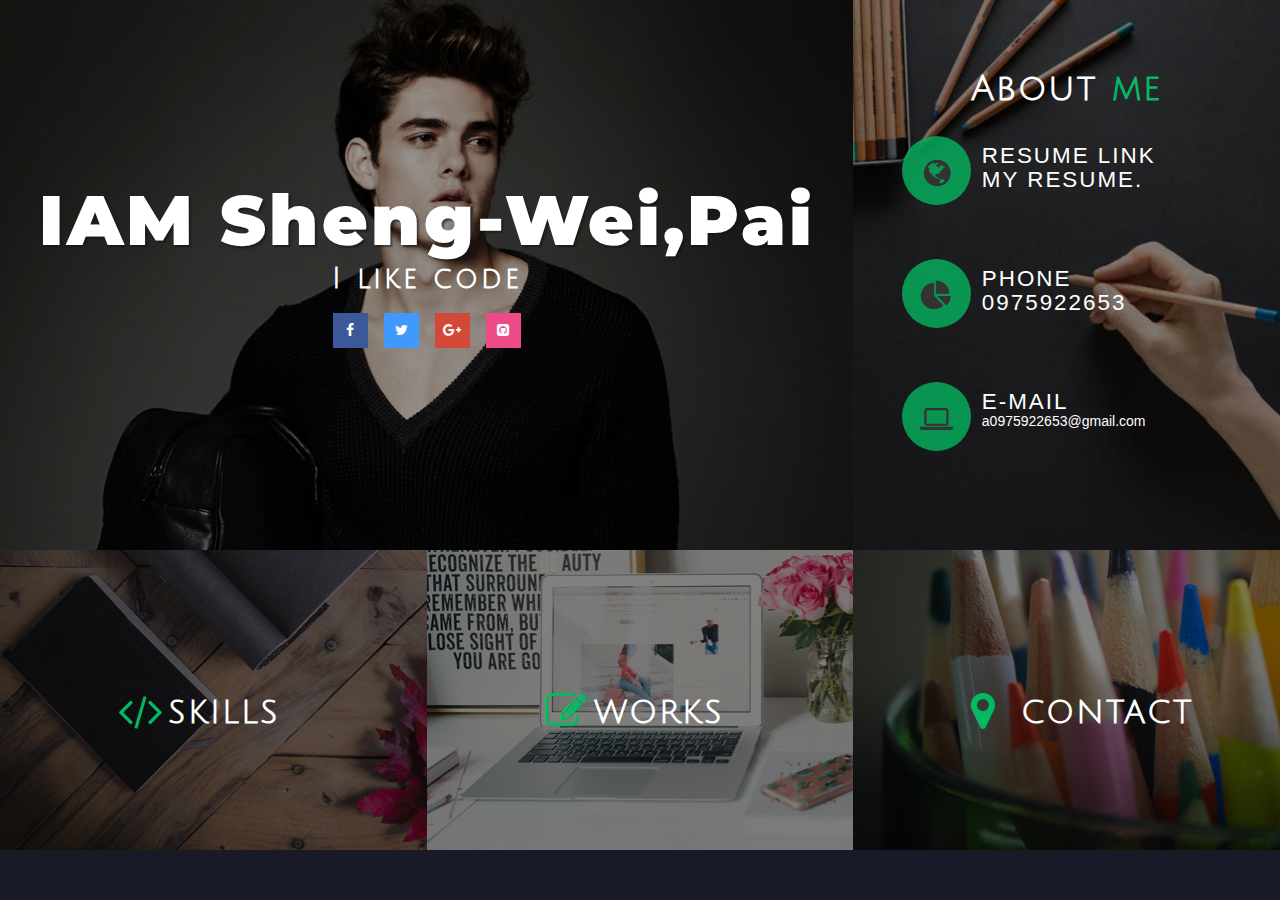
==== index.html @ 09db3a6c "更新作品" ====
<!--
Author: W3layouts
Author URL: http://w3layouts.com
License: Creative Commons Attribution 3.0 Unported
License URL: http://creativecommons.org/licenses/by/3.0/
-->
<!DOCTYPE html>
<html lang="en">
<head>
<title>Connect CV a Personal Category Bootstrap Responsive website Template | Home :: w3layouts</title>
<meta name="viewport" content="width=device-width, initial-scale=1">
<meta http-equiv="Content-Type" content="text/html; charset=utf-8" />
<meta name="keywords" content="Connect CV Responsive web template, Bootstrap Web Templates, Flat Web Templates, Android Compatible web template, 
	SmartPhone Compatible web template, free WebDesigns for Nokia, Samsung, LG, Sony Ericsson, Motorola web design" />
<script type="application/x-javascript"> addEventListener("load", function() { setTimeout(hideURLbar, 0); }, false); function hideURLbar(){ window.scrollTo(0,1); } </script>
<!-- Custom Theme files -->
<link href="css/bootstrap.css" type="text/css" rel="stylesheet" media="all">
<link href="css/style.css" type="text/css" rel="stylesheet" media="all">   
<link href="css/font-awesome.css" rel="stylesheet">		<!-- font-awesome icons -->   
<link href="css/popup-box.css" rel="stylesheet" type="text/css" media="all" />

<!-- //Custom Theme files --> 
<!-- js -->
<script src="js/jquery-2.2.3.min.js"></script>  
<!-- //js -->
<!-- web-fonts -->   
<link href="//fonts.googleapis.com/css?family=Montserrat:100,100i,200,200i,300,300i,400,400i,500,500i,600,600i,700,700i,800,800i,900,900i" rel="stylesheet">
<link href="//fonts.googleapis.com/css?family=Julius+Sans+One&amp;subset=latin-ext" rel="stylesheet">
<link href='//fonts.googleapis.com/css?family=Roboto:400,100,100italic,300,300italic,400italic,500,500italic,700,700italic,900,900italic' rel='stylesheet' type='text/css'>
<!-- //web-fonts -->
</head>
<body>
		
		<div class="w3-banner">
		
			<div class="w3-banner-grid1">
				<div class="col-md-8 w3-banner-left">
				<div class="w3-banner-left_txt">
					<h3>IAM Sheng-Wei,Pai</h3>
					<p>I like code</p>
		         </div>
				 <div class="social-wthree-icons bnragile-icons">
					<ul>
						<li><a href="#" class="fa fa-facebook icon icon-border facebook"> </a></li>
						<li><a href="#" class="fa fa-twitter icon icon-border twitter"> </a></li>
						<li><a href="https://www.google.com.tw/" class="fa fa-google-plus icon icon-border googleplus"> </a></li>
						<li><a href="https://github.com/PAISHENGWEI" class="fa fa-github-square icon icon-border github"> </a></li> 
					</ul>
					<div class="clearfix"> </div>
				</div>
				</div>
				<div class="col-md-4 w3-banner-right">
					<div class="w3-heading-all">
						<h3>About <span>me</span></h3>
					</div>
				<div class=" w3ls-agile-left">
					<div class="w3ls-agile-left-info">
						<div class="wel-left animated wow fadeInLeft" data-wow-delay=".5s">
							<div class="icon-w3l">
								<i class="hovicon effect-2 sub-a"><span class="fa fa-globe" aria-hidden="true"></span></i>
							</div>
							<div class="text-w3l">
								<h4>Resume link</h4>
								<a href="https://www.cakeresume.com/s--IVlyxkYfti07sLahHsf94w--/a0975922653"><h4>My Resume.</h4></a>
							</div>
							<div class="clearfix"> </div>
						</div>
					</div>
					<div class="w3ls-agile-left-info">
						<div class="wel-left animated wow fadeInLeft" data-wow-delay=".5s">
							<div class="icon-w3l">
								<i class="hovicon effect-2 sub-a"><span class="fa fa-pie-chart" aria-hidden="true"></span></i>
							</div>							
							<div class="text-w3l">
								<h4>Phone</h4>
								<h4>0975922653</h4>
							</div>
							<div class="clearfix"> </div>
						</div>
					</div>
					<div class="w3ls-agile-left-info">
						<div class="wel-left animated wow fadeInLeft" data-wow-delay=".5s">
							<div class="icon-w3l">
								<i class="hovicon effect-2 sub-a"><span class="fa fa-laptop" aria-hidden="true"></span></i>
							</div>
							<div class="text-w3l">
								<h4>E-mail</h4>
								<h5>a0975922653@gmail.com</h5>
							</div>
							<div class="clearfix"> </div>
						</div>
					</div>
					
				</div>
		
				</div>
				<div class="clearfix"></div>
		
			</div>
			<div class="w3-banner-grid2">
				<div class="col-md-4 w3-banner_bottom1">
				      <div class="w3-banner_bottom_txt">
				   <div class="w3-banner-bot_icon_icon">
				         <i class="fa fa-code" aria-hidden="true"></i>
				    </div>
				     <div class="w3-banner-bot_icon_txt">
				       <a class="book popup-with-zoom-anim button-isi zoomIn animated" data-wow-delay=".5s" href="#small-dialog">SKILLS</a>
		            </div>
				 </div>
				 <div class="clearfix"></div>
				  
				</div>
				<div class="col-md-4 w3-banner_bottom2">
				  <div class="w3-banner_bottom_txt">
					<div class="w3-banner-bot_icon_icon">
				        <i class="fa fa-pencil-square-o" aria-hidden="true"></i>
				    </div>
				   <div class="w3-banner-bot_icon_txt">
				        <a class="book popup-with-zoom-anim button-isi zoomIn animated" data-wow-delay=".5s" href="#small-dialog1">WORKS</a>
		         </div>
				 <div class="clearfix"></div>
				  </div>
		
				</div>
				<div class="col-md-4 w3-banner_bottom3">
				  <div class="w3-banner_bottom_txt">
				 <div class="w3-banner-bot_icon_icon">
				         <i class="fa fa-map-marker" aria-hidden="true"></i>
				    </div>
				   <div class="w3-banner-bot_icon_txt">
				       <a class="book popup-with-zoom-anim button-isi zoomIn animated" data-wow-delay=".5s" href="#small-dialog2">CONTACT</a>
		         </div>
				 <div class="clearfix"></div>
		          </div>
				</div>
			</div>
			
		</div>
		
		<div class="pop-up"> 
				<div id="small-dialog" class="mfp-hide book-form">
				<!-- skills -->
	<div class="skills">
			<div class="w3_head_pop skills_span">
				<h3 class="skills_w3"> MY <span>SKILLS</span> </h3>
			</div>
			<div class="w3layouts_skills_grids">
				<div class="col-md-3 w3ls_about_guage">
					<canvas id="gauge1" width="200" height="100"></canvas>
					<h4>java script</h4>
				</div>
				<div class="col-md-3 w3ls_about_guage">
					<canvas id="gauge2" width="200" height="100"></canvas>
					<h4>jquery</h4>
				</div>
				<div class="col-md-3 w3ls_about_guage">
					<canvas id="gauge3" width="200" height="100"></canvas>
					<h4>C#</h4>
				</div>
				<div class="col-md-3 w3ls_about_guage">
					<canvas id="gauge4" width="200" height="100"></canvas>
					<h4>MVC</h4>
				</div>
				<div class="clearfix"> </div>
			</div>
	</div>
<!-- //skills -->
<!--extra skills -->
	<div class="skills-agileinfo" id="skills1">
		<div class=" bar-grids  w3-agile">
			<div class="w3_head_pop">
				<h3>EXTRA <span>SKILLS</span></h3>
			</div>
			<div class="wthree_skills">
				<h6>Cooking<span> 85% </span></h6>
				<div class="progress">
					<div class="progress-bar progress-bar-striped active" style="width: 95%">
					</div>
				</div>
				<h6>Volleyball<span> 90% </span></h6>
				<div class="progress">
					<div class="progress-bar progress-bar-striped active" style="width: 85%">
					</div>
				</div>
				<h6>Singing<span>80% </span></h6>
				<div class="progress">
					<div class="progress-bar progress-bar-striped active" style="width: 90%">
					</div>
				</div>
				<h6>Study<span>86% </span></h6>
				<div class="progress prgs-w3agile-last">
					<div class="progress-bar progress-bar-striped active" style="width: 86%">
					</div>
				</div>
			</div>
		</div>
	</div>
	<!-- //extra skills -->	
				</div>
			</div>	
			<div class="pop-up"> 
				<div id="small-dialog1" class="mfp-hide book-form">
				<!-- gallery -->
	<div class="gallery" id="gallery">
		<div class="w3_head_pop">
			<h3>MY  <span>PROJECTS  </span></h3>
			</div>
			<div class="w3layouts_gallery_grids">	
				<div class="col-md-3 w3layouts_gallery_grid">
					<img src="https://github.com/PAISHENGWEI/N-Collection/blob/master/images/Trello.png?raw=true" alt="gallery">
					<a href="#" data-toggle="modal" data-target="#myModal">projects</a>

				</div>
				<div class="col-md-3 w3layouts_gallery_grid">
					<img src="images/shopee.png" alt="gallery">
					<a href="#" data-toggle="modal" data-target="#myModal1">projects</a>
				</div>
				<!-- <div class="col-md-3 w3layouts_gallery_grid">
					<img src="images/溫度轉換.png" alt="gallery">
					<a href="#" data-toggle="modal" data-target="#myModal2">projects</a>
				</div> -->
				<div class="col-md-3 w3layouts_gallery_grid">
					<img src="images/猜數字.png" alt="gallery">
					<a href="#" data-toggle="modal" data-target="#myModal3">projects</a>
				</div>
				<div class="col-md-3 w3layouts_gallery_grid">
					<img src="images/生命靈數.png" alt="gallery">
					<a href="#" data-toggle="modal" data-target="#myModal4">projects</a>
				</div>
				<div class="col-md-3 w3layouts_gallery_grid">
					<img src="images/肉球新聞網.png" alt="gallery">
					<a href="#" data-toggle="modal" data-target="#myModal5">projects</a>
				</div>
				<!-- <div class="col-md-3 w3layouts_gallery_grid">
					<img src="images/預估交通費用.png" alt="gallery">
					<a href="#" data-toggle="modal" data-target="#myModal6">projects</a>
				</div> -->
				<div class="col-md-3 w3layouts_gallery_grid">
					<img src="images/ActingCalendar.png" alt="gallery">
					<a href="#" data-toggle="modal" data-target="#myModal7">projects</a>
				</div>

				
				<!-- <div class="col-md-3 w3layouts_gallery_grid">
						<img src="images/肉球新聞網.png" alt="gallery">
						<a href="#" data-toggle="modal" data-target="#myModal5">projects</a>
					</div>
					<div class="col-md-3 w3layouts_gallery_grid">
						<img src="images/預估交通費用.png" alt="gallery">
						<a href="#" data-toggle="modal" data-target="#myModal6">projects</a>
					</div>
					<div class="col-md-3 w3layouts_gallery_grid">
						<img src="images/ActingCalendar.png" alt="gallery">
						<a href="#" data-toggle="modal" data-target="#myModal7">projects</a>
					</div> -->






				<div class="clearfix"> </div>

			</div>
</div>
		</div>
</div>
<!-- //gallery -->
<!-- contact -->
<div class="pop-up"> 
				<div id="small-dialog2" class="mfp-hide book-form">
<div class="contact" id="contact">
	<div class="container">
		<div class="w3_head_pop contact_head">
			<h3>CONTACT</h3>
			</div>
		<form action="#" method="post" name="sentMessage" id="contactForm">
            <div class="col-lg-4 col-md-4 col-sm-4 contact-w3-grid" data-aos="zoom-in">    
				<div class="control-group form-group">
                    <div class="controls">
                        <label>Full Name:</label>
                        <input type="text" class="form-control" id="name" required data-validation-required-message="Please enter your name.">
                        <p class="help-block"></p>
                    </div>
				</div>
			</div>
			<div class="col-lg-4 col-md-4 col-sm-4 contact-w3-grid " data-aos="zoom-in">	
                <div class="control-group form-group">
					<div class="controls">
                        <label>Phone Number:</label>
						<input type="tel" class="form-control" id="phone" required data-validation-required-message="Please enter your phone number.">
                    </div>
                </div>
			</div>
			<div class="col-lg-4 col-md-4 col-sm-4 contact-w3-grid" data-aos="zoom-in">			
                <div class="control-group form-group">
                    <div class="controls">
                        <label>Email Address:</label>
                        <input type="email" class="form-control" id="email" required data-validation-required-message="Please enter your email address.">
                    </div>
                </div>
			</div>
			<div class="clearfix"></div>
			<div class="col-lg-12 contact-w3-grid1" data-aos="zoom-in">	
                <div class="control-group form-group">
                    <div class="controls">
                        <label>Message:</label>
                        <textarea rows="10" cols="100" class="form-control" id="message" required data-validation-required-message="Please enter your message" maxlength="999" style="resize:none"></textarea>
					</div>
                </div>
                <div id="success"></div>
                <!-- For success/fail messages -->
			</div>
			<div class="col-lg-12 contact-w3-grid1" data-aos="zoom-in">	
                <button type="submit" class="btn btn-primary">Send Message</button>
            </div>
			<div class="clearfix"></div>	
		</form>	

	</div>
</div>
<!-- map -->
<div class="map">
		<iframe src="https://www.google.com/maps/embed?pb=!1m18!1m12!1m3!1d824358.4224041457!2d127.48695322504157!3d36.18723152679721!2m3!1f0!2f0!3f0!3m2!1i1024!2i768!4f13.1!3m3!1m2!1s0x356455ebcb11ba9b%3A0x91249b00ba88db4b!2sSouth+Korea!5e0!3m2!1sen!2sin!4v1491820073779"></iframe></div>
<!-- //map -->

<!-- footer -->
<footer>
	<div class="agileinfo-footer">
		<div class="container">
			<div class="navbar-header navbar-left footer-logo">
				<h2><a href="index.html">HIRE<span>ME</span></a></h2>
			</div>
			<p class="footer-w3l-te">Lorem ipsum dolor sit amet, Excepteur sint occaecat cupidatat non consectetur adipiscing elit.</p>
			<div class="social-wthree-icons bnragile-icons">
					<ul>
						<li><a href="#" class="fa fa-facebook icon icon-border facebook"> </a></li>
						<li><a href="#" class="fa fa-twitter icon icon-border twitter"> </a></li>
						<li><a href="#" class="fa fa-google-plus icon icon-border googleplus"> </a></li>
						<li><a href="#" class="fa fa-dribbble icon icon-border dribbble"> </a></li> 
					</ul>
					<div class="clearfix"> </div>
				</div>

			<div class="agileits-footer-top">
				<ul class="w3_address">
			<li><i class="fa fa-map-marker" aria-hidden="true"></i><span>Melbourne St, QLD 4101, Australia.</span></li>
			<li><i class="fa fa-volume-control-phone" aria-hidden="true"></i><span>+1234 567 567<br>+1567 567 234</span></li>
			<li><i class="fa fa-envelope-o" aria-hidden="true"></i><span><a href="mailto:info@example.com">info@example1.com</a><br><a href="mailto:info@example.com">info@example2.com</a></span></li>
			<li><i class="fa fa-comments-o" aria-hidden="true"></i><span><a href="#contact">Contact </a></span></li>
		</ul>
			<div class="clearfix"></div>

			</div>
		</div>
		<div class="agileits-footer-bottom">
			<div class="container">
				<p class="footer-class">&copy; 2018 Connect CV. All Rights Reserved | Design by  <a href="http://w3layouts.com/" target="_blank">W3layouts</a> </p>
			</div>
		</div>
	</div>
</footer>
<!-- //footer -->
	
</div>
</div>
      
<!--popup-js-->
<!-- modal -->
	<div class="modal about-modal fade" id="myModal" tabindex="-1" role="dialog">
		<div class="modal-dialog" role="document">
			<div class="modal-content">
				<div class="modal-header"> 
					<button type="button" class="close" data-dismiss="modal" aria-label="Close"><span aria-hidden="true">&times;</span></button>						
					<h4 class="modal-title">My<span>projects</span></h4>
				</div> 
				<div class="modal-body">
					<div class="agileits-w3layouts-info">
						<img src="https://github.com/PAISHENGWEI/N-Collection/blob/master/images/Trello.png?raw=true" alt="" />
						<h4>刻一個Trello卡片，使用BootStrap互動性視窗練習前端網頁排版</h4>
						<a href="https://newcollection.azurewebsites.net/Trello/Trello.html" target="_blank">作品連結</a>
					</div>
				</div>
			</div>
		</div>
	</div>
	<!-- //modal -->
<!-- modal -->
	<div class="modal about-modal fade" id="myModal1" tabindex="-1" role="dialog">
		<div class="modal-dialog" role="document">
			<div class="modal-content">
				<div class="modal-header"> 
					<button type="button" class="close" data-dismiss="modal" aria-label="Close"><span aria-hidden="true">&times;</span></button>						
					<h4 class="modal-title">My<span>projects</span></h4>
				</div> 
				<div class="modal-body">
					<div class="agileits-w3layouts-info">
						<img src="images/shopee.png" alt="" />
						<h4>利用Shopee首頁練習前端的刻板技巧，使用的技術html、Css、BootStrap。</h4>
						<a href="https://github-connection.azurewebsites.net/" target="_blank">作品連結</a>
					</div>
				</div>
			</div>
		</div>
	</div>
	<!-- //modal -->
	<!-- modal -->
	<!-- <div class="modal about-modal fade" id="myModal2" tabindex="-1" role="dialog">
		<div class="modal-dialog" role="document">
			<div class="modal-content">
				<div class="modal-header"> 
					<button type="button" class="close" data-dismiss="modal" aria-label="Close"><span aria-hidden="true">&times;</span></button>						
					<h4 class="modal-title">My<span>projects</span></h4>
				</div> 
				<div class="modal-body">
					<div class="agileits-w3layouts-info">
						<img src="images/溫度轉換.png" alt="" />
						<p>Duis venenatis, turpis eu bibendum porttitor, sapien quam ultricies tellus, ac rhoncus risus odio eget nunc. Pellentesque ac fermentum diam. Integer eu facilisis nunc, a iaculis felis. Pellentesque pellentesque tempor enim, in dapibus turpis porttitor quis. Suspendisse ultrices hendrerit massa. Nam id metus id tellus ultrices ullamcorper.  Cras tempor massa luctus, varius lacus sit amet, blandit lorem. Duis auctor in tortor sed tristique. Proin sed finibus sem</p>
					</div>
				</div>
			</div>
		</div>
	</div> -->
	<!-- //modal -->
	<!-- modal -->
	<div class="modal about-modal fade" id="myModal3" tabindex="-1" role="dialog">
		<div class="modal-dialog" role="document">
			<div class="modal-content">
				<div class="modal-header"> 
					<button type="button" class="close" data-dismiss="modal" aria-label="Close"><span aria-hidden="true">&times;</span></button>						
					<h4 class="modal-title">My<span>projects</span></h4>
				</div> 
				<div class="modal-body">
					<div class="agileits-w3layouts-info">
						<img src="images/猜數字.png" alt="" />
						<h4>此作品所使用的技術html、BootStrap、JavaScript。</h4>
						<a href="https://newcollection.azurewebsites.net/%E7%8C%9C%E6%95%B8%E5%AD%97/%E7%8C%9C%E6%95%B8%E5%AD%97.html" target="_blank">作品連結</a>
					</div>
				</div>
			</div>
		</div>
	</div>
	<!-- //modal -->
	<!-- modal -->
	<div class="modal about-modal fade" id="myModal4" tabindex="-1" role="dialog">
		<div class="modal-dialog" role="document">
			<div class="modal-content">
				<div class="modal-header"> 
					<button type="button" class="close" data-dismiss="modal" aria-label="Close"><span aria-hidden="true">&times;</span></button>						
					<h4 class="modal-title">My<span>projects</span></h4>
				</div> 
				<div class="modal-body">
					<div class="agileits-w3layouts-info">
						<img src="images/生命靈數.png" alt="" />
						<h4>所使用的技術為html、BootStrap、TypeScript、JavaScript、jQuery。</h4>
						<a href="https://newcollection.azurewebsites.net/%E7%94%9F%E5%91%BD%E9%9D%88%E6%95%B8/main.html" target="_blank">作品連結</a>
					</div>
				</div>
			</div>
		</div>
	</div>
	<!-- //modal -->
	<!-- modal -->
	<div class="modal about-modal fade" id="myModal5" tabindex="-1" role="dialog">
		<div class="modal-dialog" role="document">
			<div class="modal-content">
				<div class="modal-header"> 
					<button type="button" class="close" data-dismiss="modal" aria-label="Close"><span aria-hidden="true">&times;</span></button>						
					<h4 class="modal-title">My<span>projects</span></h4>
				</div> 
				<div class="modal-body">
					<div class="agileits-w3layouts-info">
						<img src="images/肉球新聞網.png" alt="" />
						<h4>網頁前端排版練習，做出屬於自己的肉球新聞網，使用技術html、Css、BootStrap。</h4>
						<a href="https://newcollection.azurewebsites.net/%E8%82%89%E7%90%83%E6%96%B0%E8%81%9E%E7%B6%B2/%E8%82%89%E7%90%83%E6%96%B0%E8%81%9E%E7%B6%B2.html" target="_blank">作品連結</a>
					</div>
				</div>
			</div>
		</div>
	</div>
	<!-- //modal -->
	<!-- modal -->
	<!-- <div class="modal about-modal fade" id="myModal6" tabindex="-1" role="dialog">
		<div class="modal-dialog" role="document">
			<div class="modal-content">
				<div class="modal-header"> 
					<button type="button" class="close" data-dismiss="modal" aria-label="Close"><span aria-hidden="true">&times;</span></button>						
					<h4 class="modal-title">My<span>projects</span></h4>
				</div> 
				<div class="modal-body">
					<div class="agileits-w3layouts-info">
						<img src="images/預估交通費用.png" alt="" />
						<p>Duis venenatis, turpis eu bibendum porttitor, sapien quam ultricies tellus, ac rhoncus risus odio eget nunc. Pellentesque ac fermentum diam. Integer eu facilisis nunc, a iaculis felis. Pellentesque pellentesque tempor enim, in dapibus turpis porttitor quis. Suspendisse ultrices hendrerit massa. Nam id metus id tellus ultrices ullamcorper.  Cras tempor massa luctus, varius lacus sit amet, blandit lorem. Duis auctor in tortor sed tristique. Proin sed finibus sem</p>
					</div>
				</div>
			</div>
		</div>
	</div> -->
	<!-- //modal -->
	<!-- modal -->
	<div class="modal about-modal fade" id="myModal7" tabindex="-1" role="dialog">
		<div class="modal-dialog" role="document">
			<div class="modal-content">
				<div class="modal-header"> 
					<button type="button" class="close" data-dismiss="modal" aria-label="Close"><span aria-hidden="true">&times;</span></button>						
					<h4 class="modal-title">My<span>projects</span></h4>
				</div> 
				<div class="modal-body">
					<div class="agileits-w3layouts-info">
						<img src="images/ActingCalendar.png" alt="" />
						<h4>依照行事曆做出有新增、刪除、修改等功能，並使用localStorage來存取使用者輸入的資料。本作品使用的技術包含了html、Css、BootStrap、JavaScript、jQuery。</h4>
						<a href="https://newcollection.azurewebsites.net/ActingCalendar/%E8%A1%8C%E4%BA%8B%E6%9B%86.html" target="_blank">作品連結</a>
					</div>
				</div>
			</div>
		</div>
	</div>
	<!-- //modal -->
<script src="js/jquery.magnific-popup.js" type="text/javascript"></script>
 <script>
						$(document).ready(function() {
						$('.popup-with-zoom-anim').magnificPopup({
							type: 'inline',
							fixedContentPos: false,
							fixedBgPos: true,
							overflowY: 'auto',
							closeBtnInside: true,
							preloader: false,
							midClick: true,
							removalDelay: 300,
							mainClass: 'my-mfp-zoom-in'
						});
																						
						});
</script>
<!--//popup-js-->
<!-- gauge-meter -->
	<script src="js/jquery.gauge.js"></script>
	<script>
		$(document).ready(function (){
			$("#gauge1").gauge(50,{color: "#fb5710",unit: " %",type: "halfcircle"});
			$("#gauge2").gauge(70, {color: "#a821e7", unit: " %",type: "halfcircle"});
			$("#gauge3").gauge(85, {color: "#fbb810",unit: " %",type: "halfcircle"});
			$("#gauge4").gauge(70, {color: "#21d0e7",unit: " %",type: "halfcircle"});
		});
	</script>
<!-- //gauge-meter -->


	
	<!-- Bootstrap core JavaScript
    ================================================== -->
    <!-- Placed at the end of the document so the pages load faster -->
    <script src="js/bootstrap.js"></script>
</body>
</html>
---- css/style.css ----
/*--
Author: W3layouts
Author URL: http://w3layouts.com
License: Creative Commons Attribution 3.0 Unported
License URL: http://creativecommons.org/licenses/by/3.0/
--*/
body{
	margin:0;
	font-family: '微軟正黑體', sans-serif; 
	background: #181B27;
	height: 100%;
	width: 100%;  
}  
body a{
	transition: 0.5s all;
	-webkit-transition: 0.5s all;
	-moz-transition: 0.5s all;
	-o-transition: 0.5s all;
	-ms-transition: 0.5s all;
	text-decoration:none;
	outline:none;
}
h1,h2,h3,h4,h5,h6{
	margin:0;
	font-family: '微軟正黑體', sans-serif;
}
p{
	margin:0;
}
ul,label{
	margin:0;
	padding:0;
}
body a:hover{
	text-decoration:none;
}
body a:focus {
    outline: none;
	text-decoration:none;
}
/*-- banner --*/ 
.w3-banner-left{
    background: url(../images/r2.jpg)no-repeat 0px 0px;
    -webkit-background-size: cover;
    -moz-background-size: cover;
    -o-background-size: cover;
    -ms-background-size: cover;
    background-size: cover;
    min-height: 550px;
}

	.w3-banner-right{
    background: url(../images/ab11.jpg)no-repeat 0px 0px;
    -webkit-background-size: cover;
    -moz-background-size: cover;
    -o-background-size: cover;
    -ms-background-size: cover;
    background-size: cover;
    min-height: 550px;
}
.w3-banner-left_txt h3 {
    font-size: 5em;
    color: #fff;
    /* margin: 0 auto; */
    letter-spacing: 3px;
	text-align: center;
	font-family: 'Montserrat', sans-serif;
	    text-shadow: 2px 2px 2px rgba(16, 16, 16, 0.57);
		    font-weight: 900;
	}
.w3-banner-left_txt p {
    font-size: 2em;
    color: #fff;
    text-align: center;
    font-weight: 700;
    letter-spacing: 3px;
  font-family: 'Julius Sans One', sans-serif;
}
.w3-banner-left_txt {
    margin: 13em 0 0 0;
}
/*-- //banner-top --*/ 
/*-- //banner-bottom --*/ 

.w3-banner_bottom1{
 background: url(../images/m11.jpg)no-repeat 0px 0px;
  
}
.w3-banner_bottom2{
 background: url(../images/m22.jpg)no-repeat 0px 0px;
  
}
.w3-banner_bottom3{
 background: url(../images/m33.jpg)no-repeat 0px 0px;
 
}
.w3-banner_bottom1,.w3-banner_bottom2,.w3-banner_bottom3{
    -webkit-background-size: cover;
    -moz-background-size: cover;
    -o-background-size: cover;
    -ms-background-size: cover;
    background-size: cover;
    min-height: 300px;
}
.w3-banner-bot_icon i {
    font-size: 5em;
}
.w3-banner-bot_icon_icon {
    float: left;
    width: 15%;
}
.w3-banner-bot_icon_txt {
    width: 74%;
    float: right;
}
.w3-banner-bot_icon_txt a{
	font-size: 2.3em;
    color: #fff;
    font-weight: 600;
    letter-spacing: 2px;
	font-family: 'Julius Sans One', sans-serif;
	
}
.w3-banner-bot_icon_icon i {
    font-size: 3em;
    color: #04b962;
	
}
.w3-banner_bottom_txt {
    width: 40%;
    margin: 10em auto 0;
}
/*-- /banner-bottom--*/ 
/*-- /about--*/ 
.w3-heading-all h3 {
       font-size: 2.5em;
    color: #fff;
    font-family: 'Julius Sans One', sans-serif;
    font-weight: 800;
    letter-spacing: 2px;
    margin: 2em 0 0 0;
	text-align:center;
}
.w3ls-agile-left-info {
   
    padding: 1em 0;
}
.w3ls-agile-left-info h5 {
   
    color: #fff;
}
.w3-heading-all span {
    color: #04b962;
}
.w3ls-agile-left-info h4, .social-info h4 {
    font-size: 1.8em;
    margin: 0;
    color: #fff;
    text-transform: uppercase;
    letter-spacing: 2px;
}
.w3ls-agile-left-info p {
    color: #777;
    font-size: 1em;
    line-height: 1.9em;
    letter-spacing: 1px;
    margin-top: 10px;
}
h3.w3l_head, h3.agileits-title, h3.agile-title, h3.agile-contact, div#wthreeskills h3, .aitsresumewthree-tag h3, .wthreeskills h3{
    text-align: center;
    color: #000;
    font-size: 3em;
    letter-spacing: 2px;
    text-transform: uppercase;
}
.w3l-grids-about , .services-w3ls-row, .gallery_gds, .contact-agile, .wthreeskills-grids, .bar_group.group_ident-1, .tabs, .load_more.load_more{
    margin-top: 3em;
}
.w3ls-agile-left {
    margin: 0 auto;
    width: 85%;
}
/*-- effect --*/
.hovicon {
    display: inline-block;
    font-size: 2.2em;
    line-height: 71px;
    cursor: pointer;
    margin: 15px 22px;
    width: 65px;
    height: 65px;
    text-align: center;
    position: relative;
    text-decoration: none;
    z-index: 1;
    color: #fff;
	
}
.hovicon:after {
    position: absolute;
    width: 100%;
    height: 100%;
    content:'';
    -webkit-box-sizing: content-box;
    -moz-box-sizing: content-box;
    box-sizing: content-box;
}
.hovicon:before {
    speak: none;
    font-size: 48px;
    line-height: 90px;
    font-style: normal;
    font-weight: normal;
    font-variant: normal;
    text-transform: none;
    display: block;
    -webkit-font-smoothing: antialiased;
}
/* Effect 2 */
 .hovicon.effect-2 {
    color: #333;
	box-shadow:0 0 0 3px 0 0 0 3px #fea;
    -webkit-transition: color 0.3s;
    -moz-transition: color 0.3s;
    transition: color 0.3s;
}
.hovicon.effect-2:after {
    top: -2px;
    left: -2px;
    padding: 2px;
	border-radius: 50%;
    z-index: -1;
    background:#04b962c7;
    -webkit-transition: -webkit-transform 0.2s, opacity 0.2s;
    -moz-transition: -moz-transform 0.2s, opacity 0.2s;
    transition: transform 0.2s, opacity 0.2s;
}
/* Effect 2a */
 .hovicon.effect-2.sub-a:hover, .hovicon.effect-2.sub-a:hover i {
    color:#eee;
}
.hovicon.effect-2.sub-a:hover:after {
    -webkit-transform: scale(0.85);
    -moz-transform: scale(0.85);
    -ms-transform: scale(0.85);
    transform: scale(0.85);
}
/*-- //effect --*/

.icon-w3l {
    float: left;
    width: 20%;
}
.text-w3l {
    float:right;
    width:73%;
    padding: 1.5em 0em;
}
/*-- //About-ends-here --*/
/*-- skills --*/
.skills,.contact,.skills-agileinfo,.gallery{
padding:5em 0;
}
.skills{
	background: url(../images/s11.jpg) no-repeat 0px 0px;
    background-size: cover;
    -webkit-background-size: cover;
    -moz-background-size: cover;
    -o-background-size: cover;
    -ms-background-size: cover;
    background-attachment: fixed;
}
.w3_agile_head p:before,.w3_agile_head p:after,.w3_agile_head p span:before,.w3_agile_head p span:after{
    background: #fff;
}
.w3_agile_head h5 span{
	color:#fff;
}
.skills p{
	color:#fff;
}
.w3layouts_skills_grids{
	margin:3em 0 0;
}
.w3ls_about_guage {
    text-align: center;
}
.w3ls_about_guage h4 {
    font-size: 1.3em;
    color: #fff;
    margin-top: 30px;
}
.w3_head_pop h3 {
    color: #000000;
    font-size: 3em;
    text-transform: uppercase;
    line-height: 1.5em;
    margin-bottom: 20px;
    font-weight: 600;
    letter-spacing: 2px;
	text-align: center;
}
.w3_head_pop h3 span {
    color: #04b962;
}
.w3_head_pop.skills_span span {
    color: #fff;
}
h3.skills_w3 {
    color: #0cbb67;
}
/*-- //skills --*/
/*-- /extra skills --*/
h3.agile_tittle.two {
    color: #252525;
}
.wthree_skills {
    margin-top: 4em;
}

.bargrids-left {
    margin-right: 40px;
}

.bar-grids h4 {
    font-size: 1.6em;
    color: #ffffff;
    letter-spacing: 1px;
    margin-bottom: 1.4em;
    /* border-bottom: 1px dashed #ffffff; */
    padding-bottom: 0em;
    font-weight: 600;
}

.bar-grids h4 span.glyphicon {
    margin-right: 0.8em;
    color: #ecb731;
}

.progress {
    height: 35px;
    margin-bottom: 2.2em;
    background-color: #dadde0;
    -webkit-border-radius: 0;
    -moz-border-radius: 0;
    -o-border-radius: 0;
    -ms-border-radius: 0;
    border-radius: 0;
}

.prgs-w3agile-last {
    margin-bottom: 0!important;
}

.progress-bar {
    background-color: #0c0c0c;
}

.bar-grids h6 {
    font-size: 1.2em;
    color: #04b962;
    margin-bottom: 0.6em;
    text-transform: capitalize;
    font-weight: 600;
    letter-spacing: 2px;
}

.bar-grids h6 span {
    float: right;
    font-size: 1em;
}

.progress-striped .progress-bar,
.progress-bar-striped {
    background-image: none!important;
}


/*-- /extra skills --*/
/*-- gallery --*/
.w3layouts_gallery_grid {
    padding: 0;
}
.w3layouts_gallery_grid img {
    width: 100%;
    height: 250px;
}
.w3layouts_gallery_grid a {
    position: absolute;
    color: #fff;
    z-index: 999;
    bottom: 3.5em;
    font-size: 1.5em;
    padding: 0.3em;
    text-transform: uppercase;
    left: 5.8em;
    background: #000000d6;
    }
	

/*-- //gallery --*/
/*-- /contact --*/
.contact h3.heading{
	color:#fff;
}
.contact label {
    font-size: 16px;
    font-weight: normal;
    color: #fff;
    text-transform: uppercase;
    padding-bottom: 10px;
}
.contact input#name, .contact input#phone, .contact input#email {
    height: 50px;
}
.contact input#name, .contact input#phone, .contact input#email, .contact textarea#message {
    font-size: 17px;
    font-weight: normal;
    color: #fff;
    width: 100%;
    background-color: rgba(0, 0, 0, 0.3);
    border: 1px solid rgba(255, 255, 255, 0.43);
    outline: none;
    margin-bottom: 30px;
}
.form-control ,.btn{
	border-radius:0;
}
.contact input#name, .contact input#phone,.contact input#email,.contact textarea#message {
    font-size: 17px;
    font-weight: normal;
    color: #fff;
    width: 100%;
    background-color: rgba(0, 0, 0, 0.3);
    border: 1px solid rgba(255, 255, 255, 0.43);
    outline: none;
    margin-bottom: 20px;
}
.contact button.btn.btn-primary {
    width: 24%;
    margin: 0 auto;
    height: 50px;
    font-size: 18px;
    letter-spacing: 1px;
    text-align: center;
    font-weight: normal;
    color: #fff;
    display: block;
background-color: #04b962cc;
    border-color: #04b962cc;
    outline: none;
    transition: all 0.5s ease-in-out;
    -webkit-transition: all 0.5s ease-in-out;
    -moz-transition: all 0.5s ease-in-out;
    -o-transition: all 0.5s ease-in-out;
    -ms-transition: all 0.5s ease-in-out;
    font-family: 'Open Sans', sans-serif;
}
.contact button.btn.btn-primary:hover{
    background-color: #000;
    border-color: #000;
}
.contact {
    background: url(../images/c1.jpg) no-repeat 0px 0px;
	background-size:cover;
	background-attachment:fixed;
}
.contact_head h3 {
    color: #fff;
}
/*-- //contact --*/
/*--footer--*/
.footer h4 {
    margin-bottom: 15px;
    font-size: 23px;
    color: #fff;
}
.phone h4 {
    color: #fff;
}
.ftr-grid.ftr-mid ul li {
    display: inline;
}
.ftr-grid.ftr-mid ul li a {
   padding:10px;
}
.ftr-grid {
    padding: 28px 0px;
    background: #146eb4;
	padding-left:200px;
}
.ftr-mid {
    padding: 28px 100px;
    background: #ff4f81;;
}
.ftr-rit {
    padding: 28px 50px;
	padding-right:200px;
}
.footer {
    background: #000;
}
.address i.fa {
    font-size: 25px;
    color: #fff;
}
.address p {
    color: #d4d4d4;
    line-height: 28px;
    letter-spacing: 0px;
    font-size: 14px;
}
.address p a {
    color: #d4d4d4;
}
.phone p {
    color: #fff;
    line-height: 28px;
    letter-spacing: 0px;
    font-size: 14px;
}
.navbar-header.navbar-left.footer-logo h2 a {
    color: #04b962;
    letter-spacing: 1px;
    font-weight: 500;
    font-family: 'Julius Sans One', sans-serif;
}
.navbar-header.navbar-left.footer-logo h2 {
    font-size: 3em;
}
/*--//footer--*/

/*map */
iframe {
    width: 100%;
    height: 400px;
    border: none;
}
.map{
    height: 400px;
}

/* //map */
/*-- Footer --*/
.agileits-footer-top {
	padding:3em 0;
}
.w3ls-address-grid i{
	color: #04b962;
    font-size: 20px;
    float: left;
    margin: 0 4% 0 0;
    display: inline-block;
    line-height: 45px;
}
.w3-address1{
	float: left;
	margin-top: 0.7em;
}
.w3-address1 p {
    font-size: 1.2em;
    color: #fff;
    line-height: 1.5;
}
.w3-address1 p a{
	text-decoration:none;
	color: #fff;
}
.w3-address1 p a:hover{
	text-decoration:underline;
}
.agileinfo-footer{
	background:#171717;
	padding: 2em 0;
}
.agileits-footer-bottom {
    border-top: 1px double #353b44;
    padding: 2em 0;
}
.footer-class {
   float: none;
    color: #fff;
    letter-spacing: 2px;
    text-align: center;
}
.footer-class a{
    color: #089953;
	text-decoration:none;
}
.footer-class a:hover {
	color:#fff;
	text-decoration:underline;
}
.ftr-menu{
	float:right;
}
.ftr-menu ul li{
	display:inline-block;
}
.ftr-menu ul li a {
    font-size: 1.1em;
    color: #fff;
    margin: 0 16px;
    letter-spacing: 2px;
	transition: 0.5s all;
    -webkit-transition: 0.5s all;
    -moz-transition: 0.5s all;
    -o-transition: 0.5s all;
    -ms-transition: 0.5s all;
    display: block;
    text-decoration: none;
}
.ftr-menu ul li a:hover{
	color:#f82318;
}
.navbar-header.navbar-left.footer-logo {
    float: none !important;
    text-align: center;
}
.navbar-header.navbar-left.footer-logo h2 a span {
    width: 16%;
    margin: 0 auto;
}
p.footer-w3l-te{
    color: #fff;
    font-size: 1.3em;
    text-align: center;
    width: 80%;
    margin:.5em auto 2em;
	font-family: 'Roboto', sans-serif;
}
ul.w3_address li {
    display: block;
    color: #ffffff;
    letter-spacing: .5px;
    font-size: 14px;
    margin-bottom: 31px;
    list-style: none;
    width: 25%;
    float: left;
	font-weight: 500;
    font-family: 'Raleway', sans-serif;
}
ul.w3_address li span {
    margin-top: 10px;
    display: inline-block;
    float: left;
    width: 70%;
	line-height: 28px;
}
ul.w3_address li span a {
	text-decoration:none;
	color:#fff;
	font-weight: 500;
}
ul.w3_address li span a:hover{
	text-decoration:none;
	color:#089953;
}
ul.w3_address li i {
    font-size: 1.8em;
    color: #04b962;
    text-align: center;
    display: inline-block;
    width: 75px;
    height: 75px;
    float: left;
    padding-top: 23px;
    margin-right: 10px;
}
ul.w3_address li:nth-child(4) span {
	margin-top: 22px;
    padding-left: 5px;
}
ul.banner-menu-w3layouts {
    float: left;
    margin-top: 6px;
}
ul.banner-menu-w3layouts li {
    list-style: none;
    display: inline-block;
    padding-right: 33px;
    float: left;
}
ul.banner-menu-w3layouts li a {
    color: #000;
    letter-spacing: 1.5px;
    font-size: 14px;
    font-weight: 600;
}
ul.banner-menu-w3layouts li a:hover {
    color: #fff;
}
/*-- social-wthree-icons --*/  
.social-wthree-icons.bnragile-icons {
	text-align: center;
    margin: 1em 0 0 0;
}
.social-wthree-icons.bnragile-icons ul li {
    display: inline-block;
}
.social-wthree-icons ul li { 
    text-align: center; 
}
.social-wthree-icons ul li a.fa {
    font-size: 1em;
    color: #fff;
    line-height: 2.5em;
    display: inline-block;
    -webkit-transition: .5s all;
    -moz-transition: .5s all;
    -o-transition: .5s all;
    -ms-transition: .5s all;
    transition: .5s all;
}
.icon-border {
	position: relative;
}
.icon {
    vertical-align: top;
    overflow: hidden;
    margin:0 6px;
    width: 35px;
    height: 35px;
}
.icon-border::before,
.icon-border::after {
	display: block;
	position: absolute;
	top: 0;
	left: 0;
	width: 100%;
	height: 100%;
	content: "";
} 
.icon-border::before {
	z-index: 1;
	-webkit-transition: box-shadow 0.3s;
	-moz-transition: box-shadow 0.3s;
	-o-transition: box-shadow 0.3s;
	-ms-transition: box-shadow 0.3s;
    transition: box-shadow 0.3s;      
}  
.social-wthree-icons ul li a.fa.facebook:hover{
	color:#3b5998;   
} 
.social-wthree-icons ul li a.fa.twitter:hover{
	color:#4099ff;   
} 
.social-wthree-icons ul li a.fa.googleplus:hover{
	color:#d34836;   
} 
.social-wthree-icons ul li a.fa.github:hover{
	color:#ec4a89;   
} 
/* facebook */
.icon-border.facebook::before {
	-webkit-box-shadow: inset 0 0 0 48px #3b5998; 
	-moz-box-shadow: inset 0 0 0 48px #3b5998; 
	-o-box-shadow: inset 0 0 0 48px #3b5998; 
	-ms-box-shadow: inset 0 0 0 48px #3b5998; 
	box-shadow: inset 0 0 0 48px #3b5998;  
} 
.icon-border.facebook:hover::before {
	-webkit-box-shadow: inset 0 0 0 2px #3b5998; 
	-moz-box-shadow: inset 0 0 0 2px #3b5998; 
	-o-box-shadow: inset 0 0 0 2px #3b5998; 
	-ms-box-shadow: inset 0 0 0 2px #3b5998; 
	box-shadow: inset 0 0 0 2px #3b5998; 
}  
/* twitter */
.icon-border.twitter::before {
	-webkit-box-shadow: inset 0 0 0 48px #4099ff;
	-moz-box-shadow: inset 0 0 0 48px #4099ff;
	-o-box-shadow: inset 0 0 0 48px #4099ff;
	-ms-box-shadow: inset 0 0 0 48px #4099ff;
	box-shadow: inset 0 0 0 48px #4099ff;
} 
.icon-border.twitter:hover::before {
	-webkit-box-shadow: inset 0 0 0 2px #4099ff;
	-moz-box-shadow: inset 0 0 0 2px #4099ff;
	-o-box-shadow: inset 0 0 0 2px #4099ff;
	-ms-box-shadow: inset 0 0 0 2px #4099ff;
	box-shadow: inset 0 0 0 2px #4099ff;
} 
/* google plus */
.icon-border.googleplus::before {
	-webkit-box-shadow: inset 0 0 0 48px #d34836;
	-moz-box-shadow: inset 0 0 0 48px #d34836;
	-o-box-shadow: inset 0 0 0 48px #d34836;
	-ms-box-shadow: inset 0 0 0 48px #d34836;
	box-shadow: inset 0 0 0 48px #d34836;
} 
.icon-border.googleplus:hover::before {
	-webkit-box-shadow: inset 0 0 0 2px #d34836;
	-moz-box-shadow: inset 0 0 0 2px #d34836;
	-o-box-shadow: inset 0 0 0 2px #d34836;
	-ms-box-shadow: inset 0 0 0 2px #d34836;
	box-shadow: inset 0 0 0 2px #d34836;
} 
/* dribbble */
.icon-border.github::before {
	-webkit-box-shadow: inset 0 0 0 48px #ec4a89;
	-moz-box-shadow: inset 0 0 0 48px #ec4a89;
	-o-box-shadow: inset 0 0 0 48px #ec4a89;
	-ms-box-shadow: inset 0 0 0 48px #ec4a89;
	box-shadow: inset 0 0 0 48px #ec4a89;
} 
.icon-border.github:hover::before {
	-webkit-box-shadow: inset 0 0 0 2px #ec4a89;
	-moz-box-shadow: inset 0 0 0 2px #ec4a89;
	-o-box-shadow: inset 0 0 0 2px #ec4a89;
	-ms-box-shadow: inset 0 0 0 2px #ec4a89;
	box-shadow: inset 0 0 0 2px #ec4a89;
}  
/*-- //social-wthree-icons --*/ 
/*-- model --*/
.agileits-w3layouts-info img{
	width:100%;
}
.modal-header h4 {
    font-size: 2em;
    color: #212121;
    text-decoration: none;
    letter-spacing: 2px;
    font-family: 'Catamaran', sans-serif;
    padding: 0;
    font-weight: 800;
	text-transform:uppercase;
	text-align: center;
}
.modal-header h4 span{
   text-transform: uppercase;
    /* font-weight: 300; */
    color: #04b962;
    letter-spacing: 1px;
}
.modal-body p{
    margin: 1em 0 0 0;
    font-size: .875em;
    color: #999999;
    line-height: 1.8em;
}
.modal-body h4{
    margin: 1em 0 0 0;
}
/*-- //model --*/
/*-- //footer --*/
/*-- /responsive design --*/
@media(max-width:1440px){
.w3ls-agile-left {
    width: 93%;
}
.w3layouts_gallery_grid a {
    left: 4.7em;
}
}
@media(max-width:1366px){
.w3ls-agile-left-info h4, .social-info h4 {
    font-size: 1.7em;
}
#small-dialog, #small-dialog2, #small-dialog1 {
    max-width: 88em;
}
.w3layouts_gallery_grid a {
    position: absolute;
    color: #fff;
    z-index: 999;
    bottom: 3.5em;
    font-size: 1.5em;
    padding: 0.3em;
    text-transform: uppercase;
    left: 4.5em;
    background: #000000d6;
}
}
@media(max-width:1280px){
.w3ls-agile-left-info h4, .social-info h4 {
    font-size: 1.6em;
}
.w3-banner_bottom_txt {
    width: 48%;
    margin: 10em auto 0;
}
#small-dialog, #small-dialog2, #small-dialog1 {
    max-width: 82em;
}
.w3layouts_gallery_grid a {
    bottom: 3em;
    left: 4em;
}
.contact-w3-grid {
    width: 30%;
}
.contact-w3-grid1 {
    width: 90%;
}
p.footer-w3l-te {
    color: #fff;
    font-size: 1.3em;
    text-align: center;
    width: 65%;
}
}
@media(max-width:1080px){
.w3-banner-left {
    width: 100%;
}
.col-md-4.w3-banner-right {
    width: 100%;
}
.w3ls-agile-left {
    width: 41%;
}
.w3-banner_bottom_txt {
    width: 68%;
    margin: 10em auto 0;
}
.w3layouts_gallery_grid img {
    width: 100%;
	float:none;
    margin-bottom: 2em;
}
.w3layouts_gallery_grid a {
    bottom: 3em;
    left: 2.5em;
}
.contact-w3-grid {
    width: 29%;
}
.contact-w3-grid1 {
    width: 87%;
}
.contact-w3-grid {
    width: 30.8%;
}
.contact-w3-grid1 {
    width: 92.5%;
}
p.footer-w3l-te {
    font-size: 1.2em;
    text-align: center;
    width: 83%;
}
.agileits-footer-top {
    padding: 2em 0;
}
ul.w3_address li i {
    width: 34px;
    height: 63px;
}
}
@media(max-width:1024px){
.w3_head_pop h3 {
    font-size: 2.5em;
}
}
@media(max-width:991px){
.w3-banner-left_txt {
    margin: 0;
    padding: 13em 0 0 0;
}
ul.w3_address li span {
    margin-top: 10px;
    float: left;
    width: 90%;
}
.w3-heading-all h3 {
    margin: 0;
   padding:2em 0 0 0;
}
.w3-banner_bottom3,.w3-banner_bottom1,.w3-banner_bottom2{
    width: 33.33%;
    float: left;
}
}

@media(max-width:991px){
.w3ls_about_guage {
    width: 24.5%;
    float: left;
}
.w3layouts_gallery_grid {
    width: 50%;
    float: left;
}
.w3layouts_gallery_grid a {
    bottom: 6em;
    left: 7em;
}
}
@media(max-width:800px){
.w3ls-agile-left {
    width: 54%;
}
.w3-banner-bot_icon_txt a {
    font-size: 2em;
    }
	.w3-banner_bottom_txt {
    width: 78%;
   }
   .w3ls_about_guage {
    width: 50%;
    float: left;
    margin-bottom: 1em;
}
.w3layouts_gallery_grid {
    width: 50%;
    float: left;
    margin: 1em 0;
}
.w3layouts_gallery_grid a {
    left: 4.5em;
}
.w3layouts_gallery_grid a {
    bottom: 5em;
}
.contact-w3-grid {
    width: 50%;
    float: none;
}
.contact-w3-grid1 {
    width: 83.5%;
}
.contact button.btn.btn-primary {
    width: 32%;
}
}
@media(max-width:768px){
.w3-banner-left {
    min-height: 488px;
}
p.footer-w3l-te {
    font-size: 1em;
    text-align: center;
    width: 55%;
}
}
@media(max-width:736px){
ul.w3_address li {
    width:30%;
}
.agileits-footer-top {
    padding: 2em 0;
    width: 40%;
    margin: 0 auto;
}
ul.w3_address li {
    width: 79%;
    float: none;
}
ul.w3_address li span {
    margin-top: 0px;
    float: left;
    width: 90%;
}
.agileits-footer-top {
    padding: 0em 0;
    width: 40%;
    margin: 0 auto;
}
ul.w3_address li:nth-child(4) span {
    margin-top: 0;
}
}
@media(max-width:667px){
.w3ls-agile-left {
    width: 62%;
}
.w3-banner_bottom3, .w3-banner_bottom1, .w3-banner_bottom2 {
    width: 100%;
    float: none;
}
.w3-banner_bottom_txt {
    width: 36%;
    margin: 0em auto;
}
.w3-banner-left_txt h3 {
    font-size: 4em;
}
.w3-banner_bottom_txt {
    width: 36%;
    margin: 0em auto;
    padding: 9em 0 0 0;
}
.w3ls-agile-left {
    width: 74%;
}
.w3-banner-left_txt h3 {
    font-size: 3em;
}
.w3layouts_gallery_grid a {
    bottom: 4em;
    left: 3.2em;
}
.skills, .contact, .skills-agileinfo, .gallery {
    padding: 2em 0;
}
.contact button.btn.btn-primary {
    width: 45%;
}
.contact-w3-grid {
    width: 82.5%;
    float: none;
}
.contact-w3-grid {
    width: 100%;
    float: none;
}
.contact-w3-grid1 {
    width: 100%;
}
}
@media(max-width:640px){
.w3layouts_gallery_grid a {
    bottom: 3.2em;
    left: 2.5em;
}
.contact button.btn.btn-primary {
    width: 51%;
}
.agileits-footer-bottom {
    padding: 2em 0 0 0;
}
.navbar-header.navbar-left.footer-logo h2 {
    font-size: 2em;
}
}
@media(max-width:600px){
.w3ls_about_guage {
    width: 47%;
    float: left;
}
p.footer-w3l-te {
    margin: .5em auto 0em;
}

}
@media(max-width:568px){
.w3ls_about_guage {
    width: 45%;
    float: left;
}
.w3_head_pop h3 {
    font-size: 2em;
}
.w3-heading-all h3 {
    font-size: 2em;
}
}
@media(max-width:480px){
.w3-banner-left_txt p {
    font-size: 1.2em;
}
.w3ls-agile-left {
    width: 87%;
}
.w3-banner_bottom_txt {
    width: 45%;
}
.w3_head_pop h3 {
    font-size: 2em;
}
.w3ls_about_guage {
    width: 100%;
    float: none;
}
.w3layouts_gallery_grid {
    width: 100%;
    float: none;
}
.w3layouts_gallery_grid a {
    bottom: 6em;
    left: 6em;
}
p.footer-w3l-te {
    width: 88%;
}
}
@media(max-width:414px){
.w3ls-agile-left {
    width: 100%;
}
.w3-banner_bottom_txt {
    width: 53%;
}
.w3layouts_gallery_grid a {
    bottom: 5em;
    left: 5em;
}
.agileits-footer-top {
    width: 65%;
    margin: 0 auto;
}
}
@media(max-width:384px){
.w3-banner-left_txt h3 {
    font-size: 2.5em;
}
.w3-banner-left_txt p {
    font-size: 1em;
}
.w3ls-agile-left-info h4, .social-info h4 {
    font-size: 1.4em;
}
.hovicon {
    font-size: 2em;
    line-height: 54px;
    width: 50px;
    height: 50px;
}
.w3-banner-bot_icon_icon i {
    font-size: 2.5em;
    color: #04b962;
}
.w3layouts_gallery_grid a {
    bottom: 5em;
    left: 4em;
}
.contact button.btn.btn-primary {
    width: 70%;
}
.agileits-footer-top {
    width: 76%;
    margin: 0 auto;
}
}
@media(max-width:375px){
.w3layouts_gallery_grid a {
    bottom: 4.5em;
    left: 4em;
}
.w3layouts_gallery_grid a {
    font-size: 1.2em;
}
.w3layouts_gallery_grid a {
    bottom: 5em;
    left: 6em;
}
.contact label {
    font-size: 12px;
}
}
@media(max-width:320px){
.w3-banner-left {
    background: url(../images/r2.jpg)no-repeat -74px 0px;
    -webkit-background-size: cover;
    -moz-background-size: cover;
    -o-background-size: cover;
    -ms-background-size: cover;
    background-size: cover;
}
.w3ls-agile-left-info h4, .social-info h4 {
    font-size: 1.3em;
    letter-spacing: 0.8px;
}
.hovicon {
    margin: 15px 15px;
}
.w3_head_pop h3 {
    font-size: 2em;
    letter-spacing: 1px;
}
.w3layouts_gallery_grid a {
    bottom: 3.5em;
    left: 3em;
}
.w3layouts_gallery_grid a {
    bottom: 4.5em;
    left: 4em;
}
.contact button.btn.btn-primary {
    width: 89%;
}
.footer-class {
    letter-spacing: 0.5px;
}
.w3-banner_bottom_txt {
    width: 63%;
}
.agileits-footer-top {
    width: 84%;
}
}

/*-- /responsive design --*/
---- css/popup-box.css ----
/* Styles for dialog window */
#small-dialog,#small-dialog2,#small-dialog1{
	background: #ffffff;
	text-align: left;
	max-width: 104em;
	margin: 40px auto;
	position: relative; 
}
#small-dialog-it,#small-dialog-in,#small-dialog-fr,#small-dialog-sh,#small-dialog-sf,#small-dialog-su,#small-dialog-me,#small-dialog-ch,#small-dialog-pi,#small-dialog-am {
	background: white;
	padding:0px;
	text-align: left;
	max-width: 450px;
	margin: 40px auto;
	position: relative;
	text-align:center;
}
a.play-icon.popup-with-zoom-anim img:hover {
	opacity: 0.5;
	transition:0.5s all;
	-webkit-transition:0.5s all;
	-o-transition:0.5s all;
	-moz-transition:0.5s all;
	-ms-transition:0.5s all;
}
.portfolio-items{
	text-align:center;
	margin:0 auto;
}
.portfolio-items img{
	width:100%;
}
.portfolio-items h4{
	margin:1em 0;
	font-size:25px;
	color:#a63d56;
}
.portfolio-items p{
	text-align:justify;
}
/**

/**
 * Fade-zoom animation for first dialog
 */

/* start state */
.my-mfp-zoom-in #small-dialog {
opacity: 0;
-webkit-transition: all 0.2s ease-in-out;
-moz-transition: all 0.2s ease-in-out;
-o-transition: all 0.2s ease-in-out;
transition: all 0.2s ease-in-out;
-webkit-transform: scale(0.8);
-moz-transform: scale(0.8);
-ms-transform: scale(0.8);
-o-transform: scale(0.8);
transform: scale(0.8);
}
/* animate in */
.my-mfp-zoom-in.mfp-ready #small-dialog {
opacity: 1;
-webkit-transform: scale(1);
-moz-transform: scale(1);
-ms-transform: scale(1);
-o-transform: scale(1);
transform: scale(1);
padding:2em;
}
/* animate out */
.my-mfp-zoom-in.mfp-removing #small-dialog {
-webkit-transform: scale(0.8);
-moz-transform: scale(0.8);
-ms-transform: scale(0.8);
-o-transform: scale(0.8);
transform: scale(0.8);
opacity: 0;
}
.my-mfp-zoom-in #small-dialog {
opacity: 0;
-webkit-transition: all 0.2s ease-in-out;
-moz-transition: all 0.2s ease-in-out;
-o-transition: all 0.2s ease-in-out;
transition: all 0.2s ease-in-out;
-webkit-transform: scale(0.8);
-moz-transform: scale(0.8);
-ms-transform: scale(0.8);
-o-transform: scale(0.8);
transform: scale(0.8);
}
/* animate in */
.my-mfp-zoom-in.mfp-ready #small-dialog1 {
opacity: 1;
-webkit-transform: scale(1);
-moz-transform: scale(1);
-ms-transform: scale(1);
-o-transform: scale(1);
transform: scale(1);
padding:2em;
}
/* animate out */
.my-mfp-zoom-in.mfp-removing #small-dialog1 {
-webkit-transform: scale(0.8);
-moz-transform: scale(0.8);
-ms-transform: scale(0.8);
-o-transform: scale(0.8);
transform: scale(0.8);
opacity: 0;
}
.my-mfp-zoom-in #small-dialog2 {
opacity: 0;
-webkit-transition: all 0.2s ease-in-out;
-moz-transition: all 0.2s ease-in-out;
-o-transition: all 0.2s ease-in-out;
transition: all 0.2s ease-in-out;
-webkit-transform: scale(0.8);
-moz-transform: scale(0.8);
-ms-transform: scale(0.8);
-o-transform: scale(0.8);
transform: scale(0.8);
}
/* animate in */
.my-mfp-zoom-in.mfp-ready #small-dialog2 {
opacity: 1;
-webkit-transform: scale(1);
-moz-transform: scale(1);
-ms-transform: scale(1);
-o-transform: scale(1);
transform: scale(1);
padding:50px;
}
/* animate out */
.my-mfp-zoom-in.mfp-removing #small-dialog2 {
-webkit-transform: scale(0.8);
-moz-transform: scale(0.8);
-ms-transform: scale(0.8);
-o-transform: scale(0.8);
transform: scale(0.8);
opacity: 0;
}
/* Dark overlay, start state */
.my-mfp-zoom-in.mfp-bg {
opacity: 0;
-webkit-transition: opacity 0.3s ease-out;
-moz-transition: opacity 0.3s ease-out;
-o-transition: opacity 0.3s ease-out;
transition: opacity 0.3s ease-out;
}
/* animate in */
.my-mfp-zoom-in.mfp-ready.mfp-bg {
opacity: 0.8;
}
/* animate out */
.my-mfp-zoom-in.mfp-removing.mfp-bg {
opacity: 0;
}
/**
/* Magnific Popup CSS */
.mfp-bg {
  top: 0;
  left: 0;
  width: 100%;
  height: 100%;
  z-index: 1042;
  overflow: hidden;
  position: fixed;
  background: #0b0b0b;
  opacity: 0.8;
  filter: alpha(opacity=80); }

.mfp-wrap {
  top: 0;
  left: 0;
  width: 100%;
  height: 100%;
  z-index: 1043;
  position: fixed;
  outline: none !important;
  -webkit-backface-visibility: hidden; }

.mfp-container {
  text-align: center;
  position: absolute;
  width: 100%;
  height: 100%;
  left: 0;
  top: 0;
  padding: 0 8px;
  -webkit-box-sizing: border-box;
  -moz-box-sizing: border-box;
  box-sizing: border-box; }

.mfp-container:before {
  content: '';
  display: inline-block;
  height: 100%;
  vertical-align: middle; }

.mfp-align-top .mfp-container:before {
  display: none; }

.mfp-content {
  position: relative;
  display: inline-block;
  vertical-align: middle;
  margin: 0 auto;
  text-align: left;
  z-index: 1045; }

.mfp-inline-holder .mfp-content,
.mfp-ajax-holder .mfp-content {
  width: 100%;
  cursor: auto; }

.mfp-ajax-cur {
  cursor: progress; }

.mfp-zoom-out-cur,
.mfp-zoom-out-cur .mfp-image-holder .mfp-close {
  cursor: -moz-zoom-out;
  cursor: -webkit-zoom-out;
  cursor: zoom-out; }
.mfp-zoom {
  cursor: pointer;
  cursor: -webkit-zoom-in;
  cursor: -moz-zoom-in;
  cursor: zoom-in; }

.mfp-auto-cursor .mfp-content {
  cursor: auto; }

.mfp-close,
.mfp-arrow,
.mfp-preloader,
.mfp-counter {
  -webkit-user-select: none;
  -moz-user-select: none;
  user-select: none; }

.mfp-loading.mfp-figure {
  display: none; }

.mfp-hide {
  display: none !important; }
.mfp-content iframe{
	width:100%;
	min-height:200px;
}
.mfp-preloader {
  color: #cccccc;
  position: absolute;
  top: 50%;
  width: auto;
  text-align: center;
  margin-top: -0.8em;
  left: 8px;
  right: 8px;
  z-index: 1044; }

.mfp-preloader a {
  color: #cccccc; }

.mfp-preloader a:hover {
  color: white; }

.mfp-s-ready .mfp-preloader {
  display: none; }

.mfp-s-error .mfp-content {
  display: none; }

button.mfp-close,
button.mfp-arrow {
  overflow: visible;
  cursor: pointer;
  border: 0;
   background:#FFF;
  -webkit-appearance: none;
  display: block;
  padding: 0;
  z-index: 1046; }
button::-moz-focus-inner {
  padding: 0;
  border: 0; }

.mfp-close {
	width: 23px;
    height: 30px;
    line-height: 25px;
    position: absolute;
    left: -40px;
    top: -30px;
    text-decoration: none;
    text-align: center;
    padding: 0 0 18px 10px;
    color: white !important;
    font-style: normal;
    font-size: 45px;
    outline: none; 
 }
  .mfp-close:hover, .mfp-close:focus {
    opacity: 1; }

.mfp-close-btn-in .mfp-close {
  color: #333333; 
  background: none;
  }

.mfp-image-holder .mfp-close,
.mfp-iframe-holder .mfp-close {
  color: white;
  right: -6px;
  text-align: right;
  padding-right: 6px;
  width: 100%; 
}
.login h3,.signup h3{
	margin:1em 0;
	color: #a63d56;
}
.login input[type="text"],.login input[type="password"]{
	width:90%;
	padding:5px;
	margin:3px 0;x
	border: 1px solid #a63d56;
	outline: none !important;
}
.signup input[type="text"]{
	width: 44.5%;
	padding: 5px;
	margin: 10px 0;
	outline: none;
	background: #EBEBEB;
	border: solid 1px #222;
}
.signup input.email[type="text"],.signup input[type="password"]{
	width: 90%;
	padding: 5px;
	margin: 10px 0;
	outline: none;
	background: #EBEBEB;
	border: solid 1px #222;
}
.login input[type="submit"],.signup input[type="submit"]{
	background: #347083;
	border: 0px;
	padding: 5px 10px;
	margin: 10px 10px;
	outline: none;
	font-size: 18px;
	color: #fff;
	text-transform: uppercase;
	width: 17%;	
	-webkit-appearance: none;
}
.login input[type="submit"]:hover,.signup input[type="submit"]:hover{
	background:#163035;
	-webkit-transition: all 0.5s ease-in-out;
	-moz-transition: all 0.5s ease-in-out;
	-o-transition: all 0.5s ease-in-out;
	transition: all 0.5s ease-in-out;
}
@media all and (max-width:1440px){
#small-dialog, #small-dialog2, #small-dialog1 {
    max-width: 93em;
    margin: 40px auto;
}
}
@media all and (max-width:1366px){
#small-dialog, #small-dialog2, #small-dialog1 {
    max-width: 88em;
    margin: 40px auto;
}
}
@media all and (max-width:1280px){
#small-dialog, #small-dialog2, #small-dialog1 {
    max-width: 83em;
}
}
@media all and (max-width:1080px){
#small-dialog, #small-dialog2, #small-dialog1 {
    max-width: 67em;
}
.my-mfp-zoom-in.mfp-ready #small-dialog2 {
    padding: 20px;
}
}
@media all and (max-width:1024px){
#small-dialog, #small-dialog2, #small-dialog1 {
    max-width: 66em;
}
}
@media all and (max-width:991px){
#small-dialog, #small-dialog2, #small-dialog1 {
    max-width: 61em;
}
}

@media all and (max-width:800px){
	#small-dialog, #small-dialog2, #small-dialog1 {
    max-width: 49em;
}
.mfp-close {
    left: 9px;
    top: -32px;
}
#small-dialog, #small-dialog2, #small-dialog1 {
    max-width: 55em;
}
}
@media all and (max-width:736px){
#small-dialog, #small-dialog2, #small-dialog1 {
    max-width: 45em;
}
}
@media all and (max-width:667px){
#small-dialog, #small-dialog2, #small-dialog1 {
    max-width: 40em;
}
}
@media all and (max-width:640px){
	#small-dialog, #small-dialog2,#small-dialog1 { 
		max-width: 37em; 
	}
}
@media all and (max-width:640px){
	#small-dialog, #small-dialog2,#small-dialog1 { 
		max-width: 35em; 
	}
}
@media all and (max-width:568px){
	#small-dialog, #small-dialog2,#small-dialog1 { 
		max-width: 33em; 
	}
}
@media all and (max-width:480px){
	.comments-area textarea{
		height:100px;
	}
	.login input[type="submit"], .signup input[type="submit"] {
		font-size: 14px;
		width: 20%;
	}
	.mfp-close {
		left: 0;
	}
	#small-dialog, #small-dialog2,#small-dialog1 { 
		max-width: 31em; 
	}
	
	
}
@media all and (max-width:320px){
	.comments-area span.label,.comments-area span.text-field{
		float:none;
		width:100%;
	}
	.comments-area span{
		padding-bottom:3px;
	}
	#small-dialog,.my-mfp-zoom-in.mfp-removing #small-dialog {
		padding:15px;
	}
	.my-mfp-zoom-in.mfp-ready #small-dialog2,.my-mfp-zoom-in.mfp-ready #small-dialog{
		padding:15px;
	}
	.comments-area input[type="text"], .comments-area textarea{
		width:92%;
	}
	.comments-area div{
		padding:2px 0;
	}
	.mfp-content iframe{
		width:100%;
		min-height:250px;
	}
	.login input[type="submit"], .signup input[type="submit"] {
		font-size: 12px;
		width: 29%;
	}
	.signup input[type="text"] {
		width: 90%;
	}
	.mfp-close {
		top: -40px;
	}
}
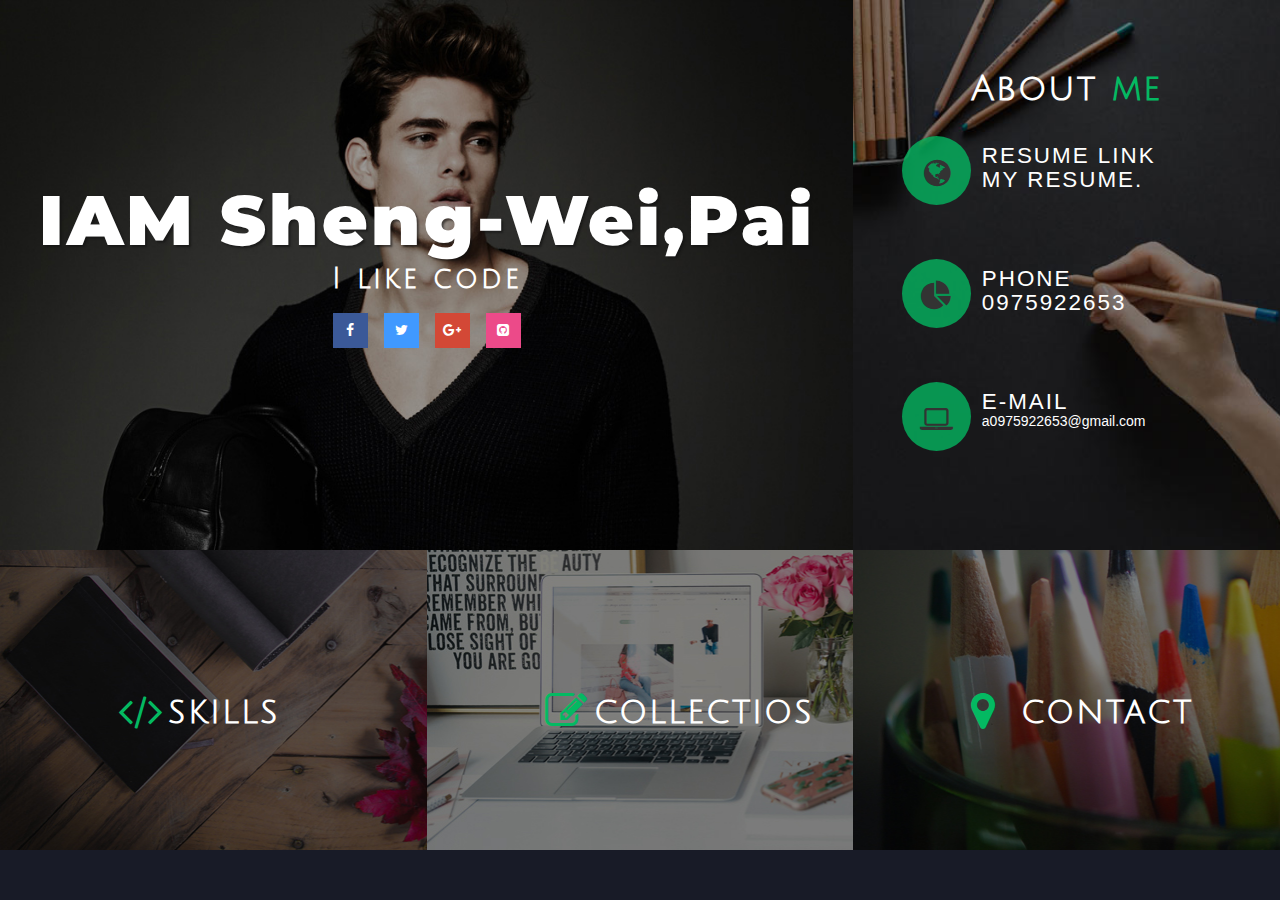
==== commit b2e19235: "collections" ====
--- a/index.html
+++ b/index.html
@@ -116,7 +116,7 @@
 				        <i class="fa fa-pencil-square-o" aria-hidden="true"></i>
 				    </div>
 				   <div class="w3-banner-bot_icon_txt">
-				        <a class="book popup-with-zoom-anim button-isi zoomIn animated" data-wow-delay=".5s" href="#small-dialog1">WORKS</a>
+				        <a class="book popup-with-zoom-anim button-isi zoomIn animated" data-wow-delay=".5s" href="#small-dialog1">COLLECTIOS</a>
 		         </div>
 				 <div class="clearfix"></div>
 				  </div>
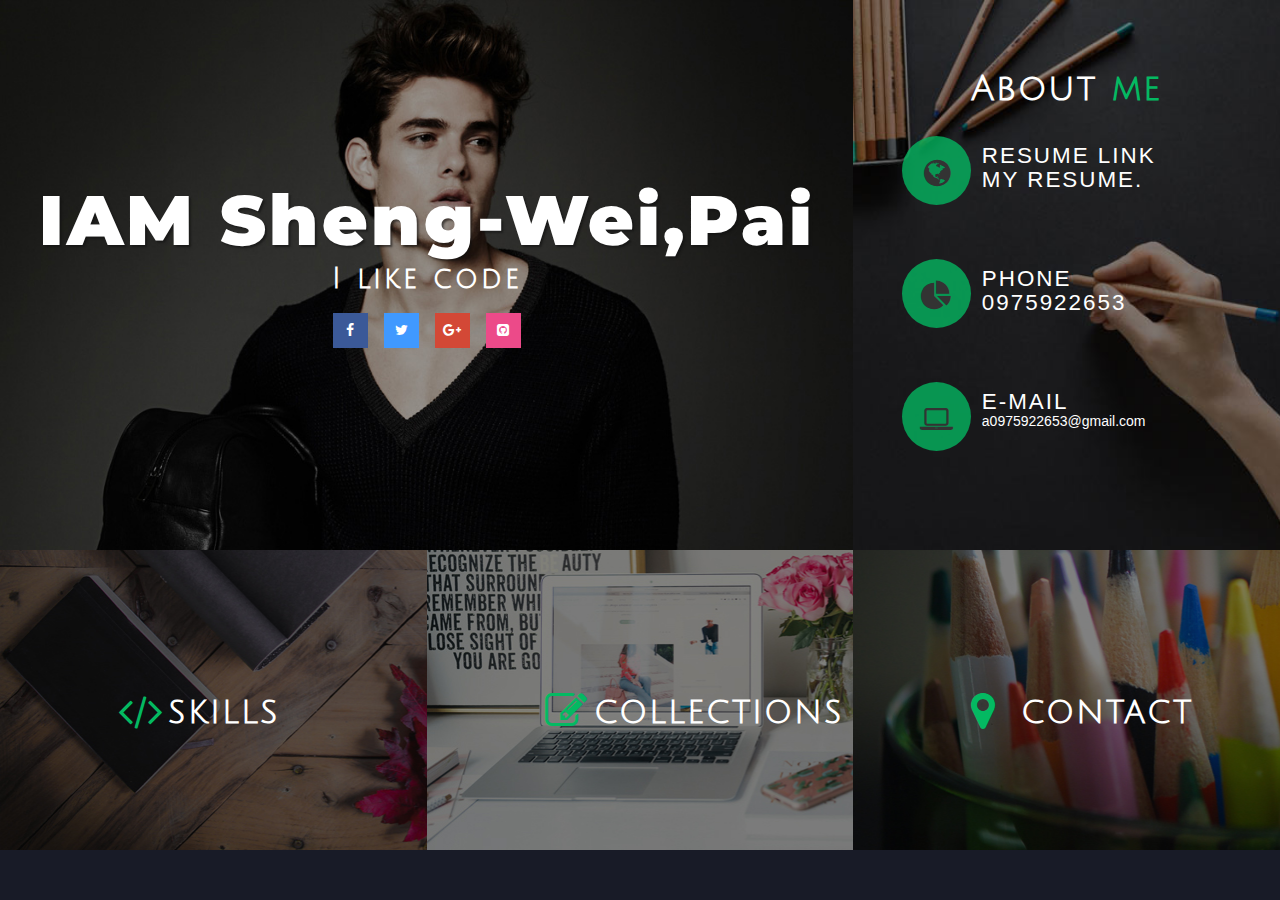
==== commit 48a49056: "collections" ====
--- a/index.html
+++ b/index.html
@@ -116,7 +116,7 @@
 				        <i class="fa fa-pencil-square-o" aria-hidden="true"></i>
 				    </div>
 				   <div class="w3-banner-bot_icon_txt">
-				        <a class="book popup-with-zoom-anim button-isi zoomIn animated" data-wow-delay=".5s" href="#small-dialog1">COLLECTIOS</a>
+				        <a class="book popup-with-zoom-anim button-isi zoomIn animated" data-wow-delay=".5s" href="#small-dialog1">COLLECTIONS</a>
 		         </div>
 				 <div class="clearfix"></div>
 				  </div>
